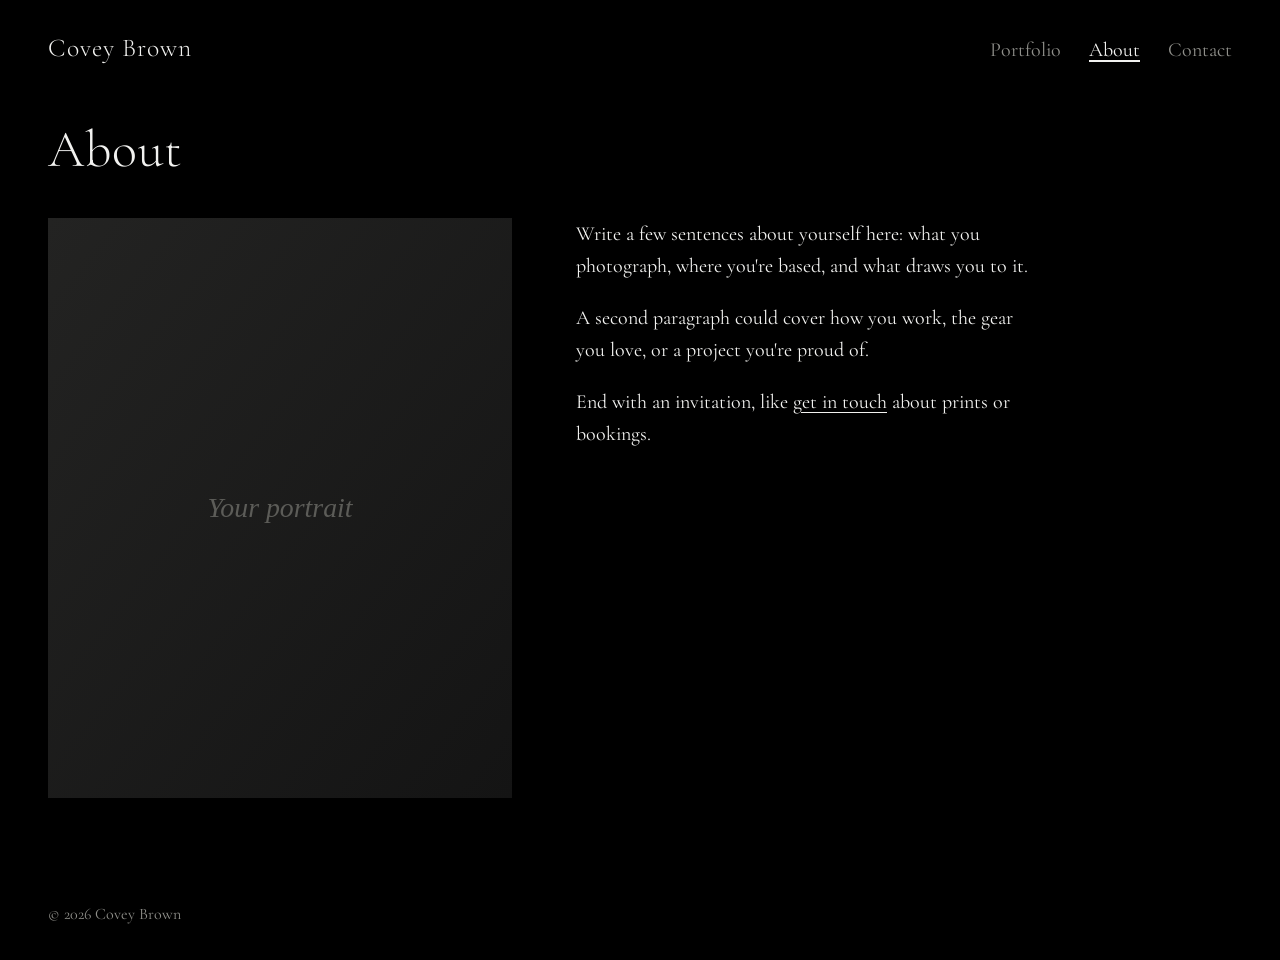
==== about.html @ d82c5771 "Add site foundation" ====
<!doctype html>
<html lang="en">
<head>
  <meta charset="utf-8">
  <meta name="viewport" content="width=device-width, initial-scale=1">
  <title>About | Covey Brown Photography</title>
  <meta name="description" content="About Covey Brown, photographer.">
  <link rel="preconnect" href="https://fonts.googleapis.com">
  <link rel="preconnect" href="https://fonts.gstatic.com" crossorigin>
  <link rel="stylesheet" href="https://fonts.googleapis.com/css2?family=Cormorant+Garamond:ital,wght@0,300;0,400;1,400&display=swap">
  <link rel="stylesheet" href="css/style.css">
</head>
<body>

  <header class="site-header">
    <a class="site-name" href="index.html">Covey Brown</a>
    <nav aria-label="Main">
      <ul class="nav-links">
        <li><a href="portfolio.html">Portfolio</a></li>
        <li><a href="about.html" aria-current="page">About</a></li>
        <li><a href="contact.html">Contact</a></li>
      </ul>
    </nav>
  </header>

  <main>
    <h1 class="page-title">About</h1>

    <!-- Two columns side by side on a wide screen: your portrait
         and your story. On a phone they stack. -->
    <div class="about">

      <figure class="portrait">
        <!-- Swap in a photo of yourself, e.g. images/covey.jpg -->
        <img src="images/placeholder-portrait.svg" alt="Placeholder for a portrait of Covey Brown">
      </figure>

      <!-- Each <p> is one paragraph. Replace these with your own words.
           Add more paragraphs by copying a <p> ... </p> line. -->
      <div class="prose">
        <p>Write a few sentences about yourself here: what you photograph, where you're based, and what draws you to it.</p>
        <p>A second paragraph could cover how you work, the gear you love, or a project you're proud of.</p>
        <p>End with an invitation, like <a href="contact.html">get in touch</a> about prints or bookings.</p>
      </div>

    </div>
  </main>

  <footer class="site-footer">
    <p>&copy; 2026 Covey Brown</p>
  </footer>

</body>
</html>
---- css/style.css ----
/* ==========================================================
   Covey Brown Photography — shared stylesheet
   Every page links to this one file, so a change here
   changes the whole site at once.
   ========================================================== */


/* ---------- 1. Design tokens ----------
   Custom properties (variables) hold the site's colors, fonts
   and spacing. Use them elsewhere with var(--name).
   Change a value here and it updates everywhere it's used. */
:root {
  --bg: #000;            /* page background — black lets photos glow */
  --fg: #f2f2f0;         /* main text — a soft off-white */
  --muted: #8f8f8a;      /* quieter text: nav links, captions, footer */
  --frame: #1a1a1a;      /* fills a photo's space while it loads */

  --display: "Cormorant Garamond", "Iowan Old Style", Georgia, serif;

  --gutter: clamp(16px, 4vw, 48px);  /* space at the left/right edges */
  --measure: 34rem;                  /* comfortable reading width for text */

  color-scheme: dark;
}


/* ---------- 2. Base ----------
   Sensible defaults for every page. */
*, *::before, *::after { box-sizing: border-box; }

html { height: 100%; }

body {
  margin: 0;
  min-height: 100%;
  background: var(--bg);
  color: var(--fg);
  font-family: var(--display);
  font-size: 1.25rem;
  line-height: 1.6;

  /* Stack header, main and footer top to bottom. Together with
     "flex: 1" on <main>, this keeps the footer at the bottom
     even when a page is short. */
  display: flex;
  flex-direction: column;
}

h1, h2, p, ul, figure { margin: 0; }

img {
  display: block;
  max-width: 100%;   /* never wider than its container */
  height: auto;
}

a {
  color: inherit;
  text-decoration-thickness: 1px;
  text-underline-offset: 0.2em;
}

/* A visible outline when someone moves through links with the
   Tab key — important for keyboard users, so don't remove it. */
a:focus-visible {
  outline: 1px solid var(--fg);
  outline-offset: 4px;
}


/* ---------- 3. Header and navigation ---------- */
.site-header {
  display: flex;
  flex-wrap: wrap;              /* lets the nav drop below on narrow phones */
  align-items: baseline;
  justify-content: space-between;
  gap: 0.25rem 2rem;
  padding: 1.75rem var(--gutter);
}

.site-name {
  font-weight: 300;
  font-size: 1.6rem;
  letter-spacing: 0.04em;
  text-decoration: none;
}

.nav-links {
  list-style: none;   /* remove the bullet points */
  padding: 0;
  display: flex;      /* put the links side by side */
  gap: 1.75rem;
}

.nav-links a {
  color: var(--muted);
  text-decoration: none;
  transition: color 0.2s;
}

.nav-links a:hover { color: var(--fg); }

/* aria-current="page" marks the page you're on (see the HTML). */
.nav-links a[aria-current="page"] {
  color: var(--fg);
  text-decoration: underline;
}


/* ---------- 4. Main content ---------- */
main {
  flex: 1;   /* fill the space between header and footer */
  padding: 1.5rem var(--gutter) 5rem;
}

.page-title {
  font-weight: 300;
  font-size: clamp(2.25rem, 5vw, 3.25rem);
  letter-spacing: 0.02em;
  line-height: 1.1;
  margin-bottom: 2.5rem;
}

.prose { max-width: var(--measure); }
.prose p + p { margin-top: 1em; }   /* space between paragraphs */


/* ---------- 5. Home page ---------- */
.splash {
  display: grid;
  place-content: center;   /* center everything on the screen */
  justify-items: center;
  gap: 2rem;
  text-align: center;
  padding-top: 4rem;
}

.splash h1 {
  font-weight: 300;
  font-size: clamp(1.75rem, 6vw, 3.5rem);
  letter-spacing: 0.04em;
  line-height: 1.2;
  text-wrap: balance;
  animation: fade 1.6s ease-out both;
}

/* The links fade in just after your name. */
.splash .nav-links {
  animation: fade 1.6s 0.7s ease-out both;
}


/* ---------- 6. Portfolio grid ----------
   auto-fill makes as many columns as fit: 3 or 4 on a wide
   screen, 1 on a phone. No extra code needed per screen size. */
.gallery {
  display: grid;
  grid-template-columns: repeat(auto-fill, minmax(min(100%, 320px), 1fr));
  gap: clamp(2rem, 4vw, 3.5rem) clamp(1rem, 2vw, 2rem);
}

.gallery img {
  width: 100%;
  aspect-ratio: 3 / 2;   /* the shape most cameras shoot */
  object-fit: cover;     /* fill that shape, trimming edges if needed */
  background: var(--frame);
}

.gallery figcaption {
  margin-top: 0.6rem;
  font-style: italic;
  font-size: 1.05rem;
  color: var(--muted);
}


/* ---------- 7. About page ---------- */
.about {
  display: grid;
  grid-template-columns: repeat(auto-fit, minmax(min(100%, 280px), 1fr));
  gap: 2.5rem clamp(2rem, 5vw, 4rem);
  align-items: start;
  max-width: 62rem;
}

.portrait img {
  width: 100%;
  aspect-ratio: 4 / 5;
  object-fit: cover;
  background: var(--frame);
}


/* ---------- 8. Contact page ---------- */
.contact-list {
  list-style: none;
  padding: 0;
  margin-top: 2rem;
  display: grid;
  gap: 0.75rem;
}

.contact-list span {
  display: block;
  font-size: 1rem;
  color: var(--muted);
}


/* ---------- 9. Footer ---------- */
.site-footer {
  padding: 1.5rem var(--gutter) 2rem;
  font-size: 1rem;
  color: var(--muted);
}

.home .site-footer { text-align: center; }


/* ---------- 10. Motion ---------- */
@keyframes fade {
  from { opacity: 0.001; }
  to   { opacity: 1; }
}

/* Respect people who've asked their device for less motion. */
@media (prefers-reduced-motion: reduce) {
  *, *::before, *::after {
    animation: none !important;
    transition: none !important;
  }
}
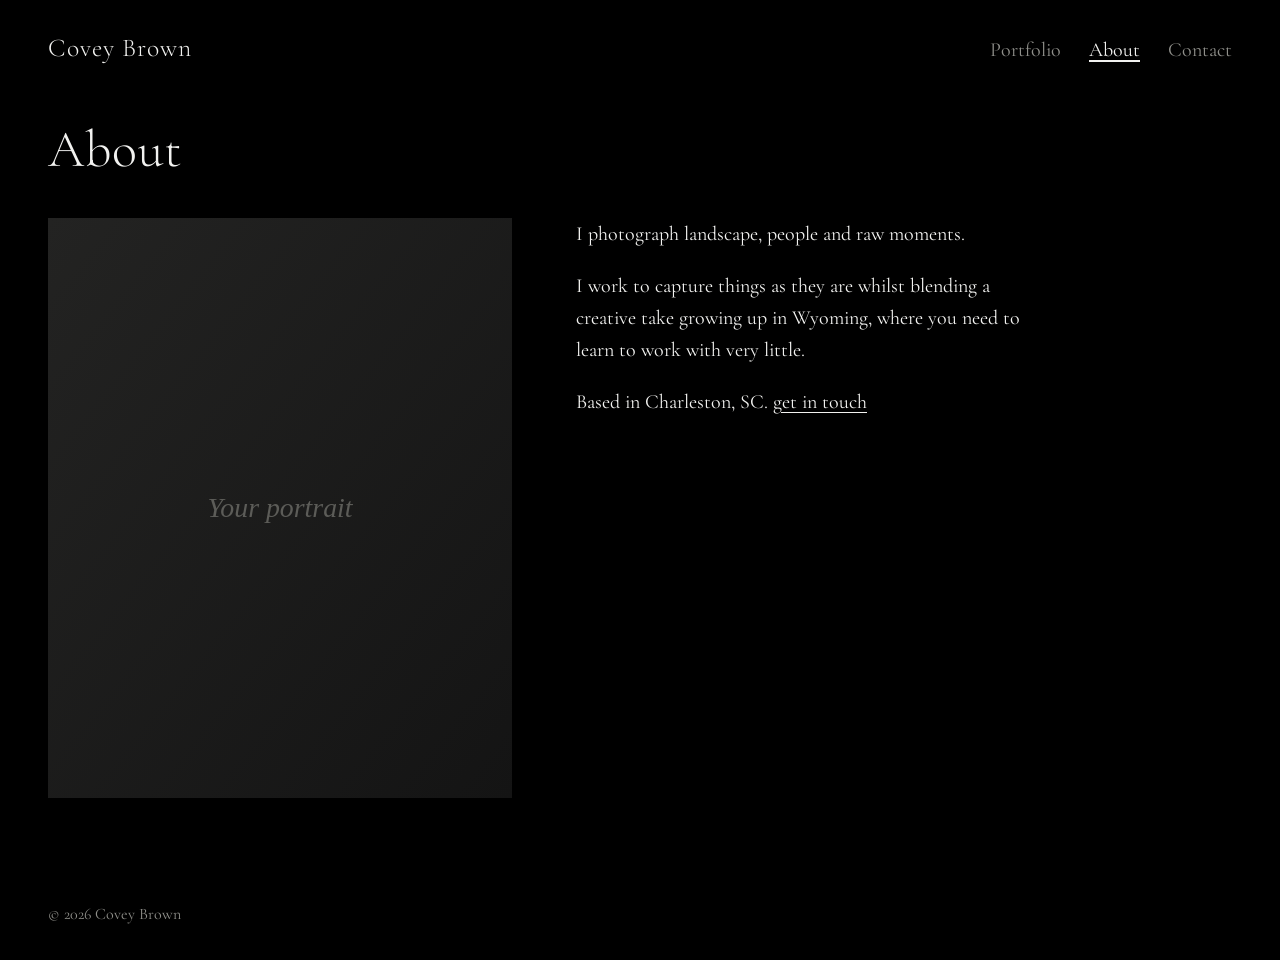
==== commit c9bbc89f: "Update about.html" ====
--- a/about.html
+++ b/about.html
@@ -38,9 +38,9 @@
       <!-- Each <p> is one paragraph. Replace these with your own words.
            Add more paragraphs by copying a <p> ... </p> line. -->
       <div class="prose">
-        <p>Write a few sentences about yourself here: what you photograph, where you're based, and what draws you to it.</p>
-        <p>A second paragraph could cover how you work, the gear you love, or a project you're proud of.</p>
-        <p>End with an invitation, like <a href="contact.html">get in touch</a> about prints or bookings.</p>
+        <p>I photograph landscape, people and raw moments. </p>
+        <p>I work to capture things as they are whilst blending a creative take growing up in Wyoming, where you need to learn to work with very little.</p>
+        <p>Based in Charleston, SC. <a href="contact.html">get in touch</a> </p>
       </div>
 
     </div>
